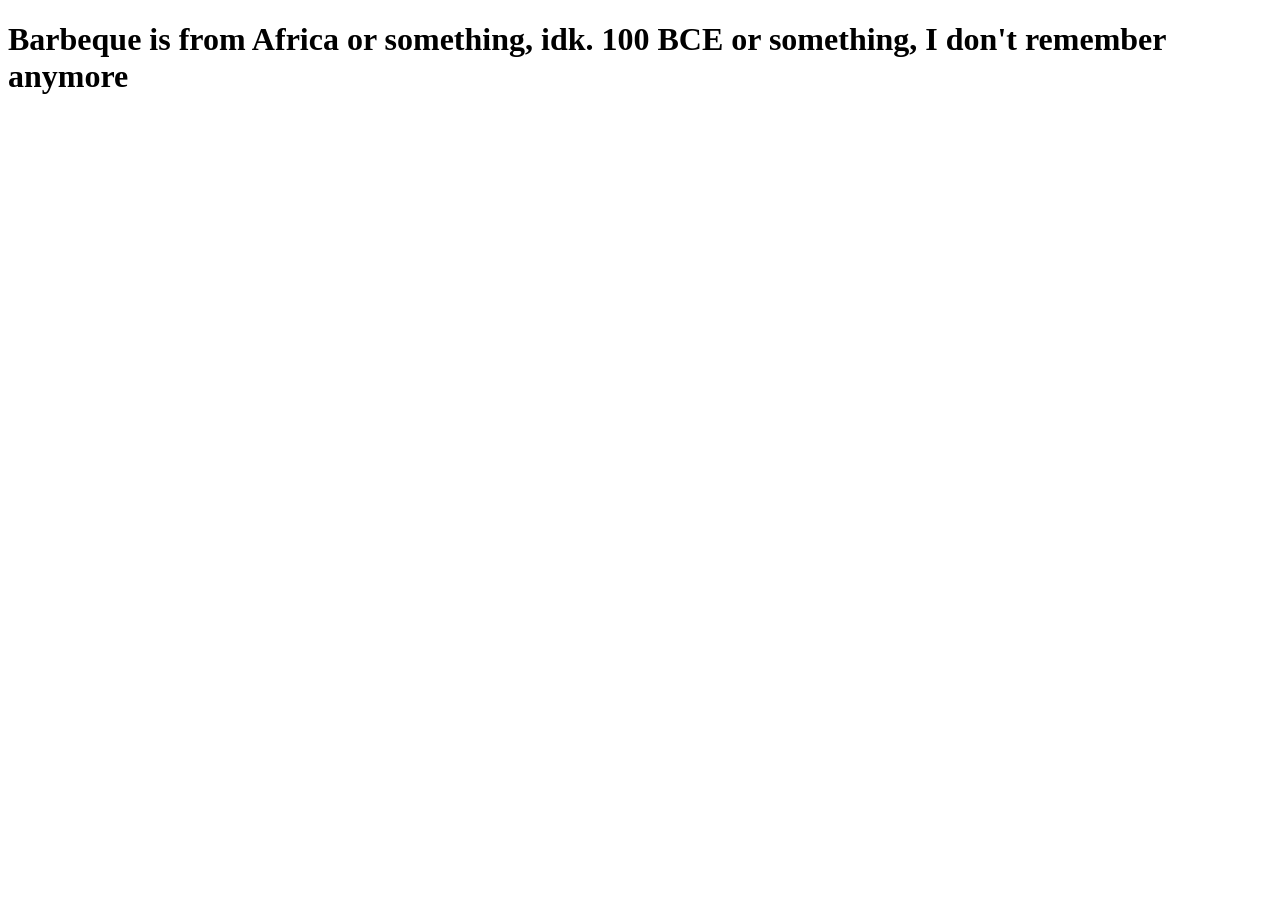
==== VerySerious/AfricanBarbeque.html @ c8f7f853 "Rename AfricanBarbeque.html to VerySerious/AfricanBarbeque.html" ====
<!DOCTYPE html>
<html lang="en">
<head>
    <meta charset="UTF-8">
    <meta name="viewport" content="width=device-width, initial-scale=1.0">
    <title>Barbeque in Africa</title>
    
    <!-- Link your custom CSS stylesheet here -->
    <link rel="stylesheet" href="style.css">
</head>
<body>

    <!-- Main web content goes here -->
    <h1>Barbeque is from Africa or something, idk. 100 BCE or something, I don't remember anymore</h1>

    <!-- Link your custom JavaScript file here -->
    <script src="script.js"></script>
</body>
</html>
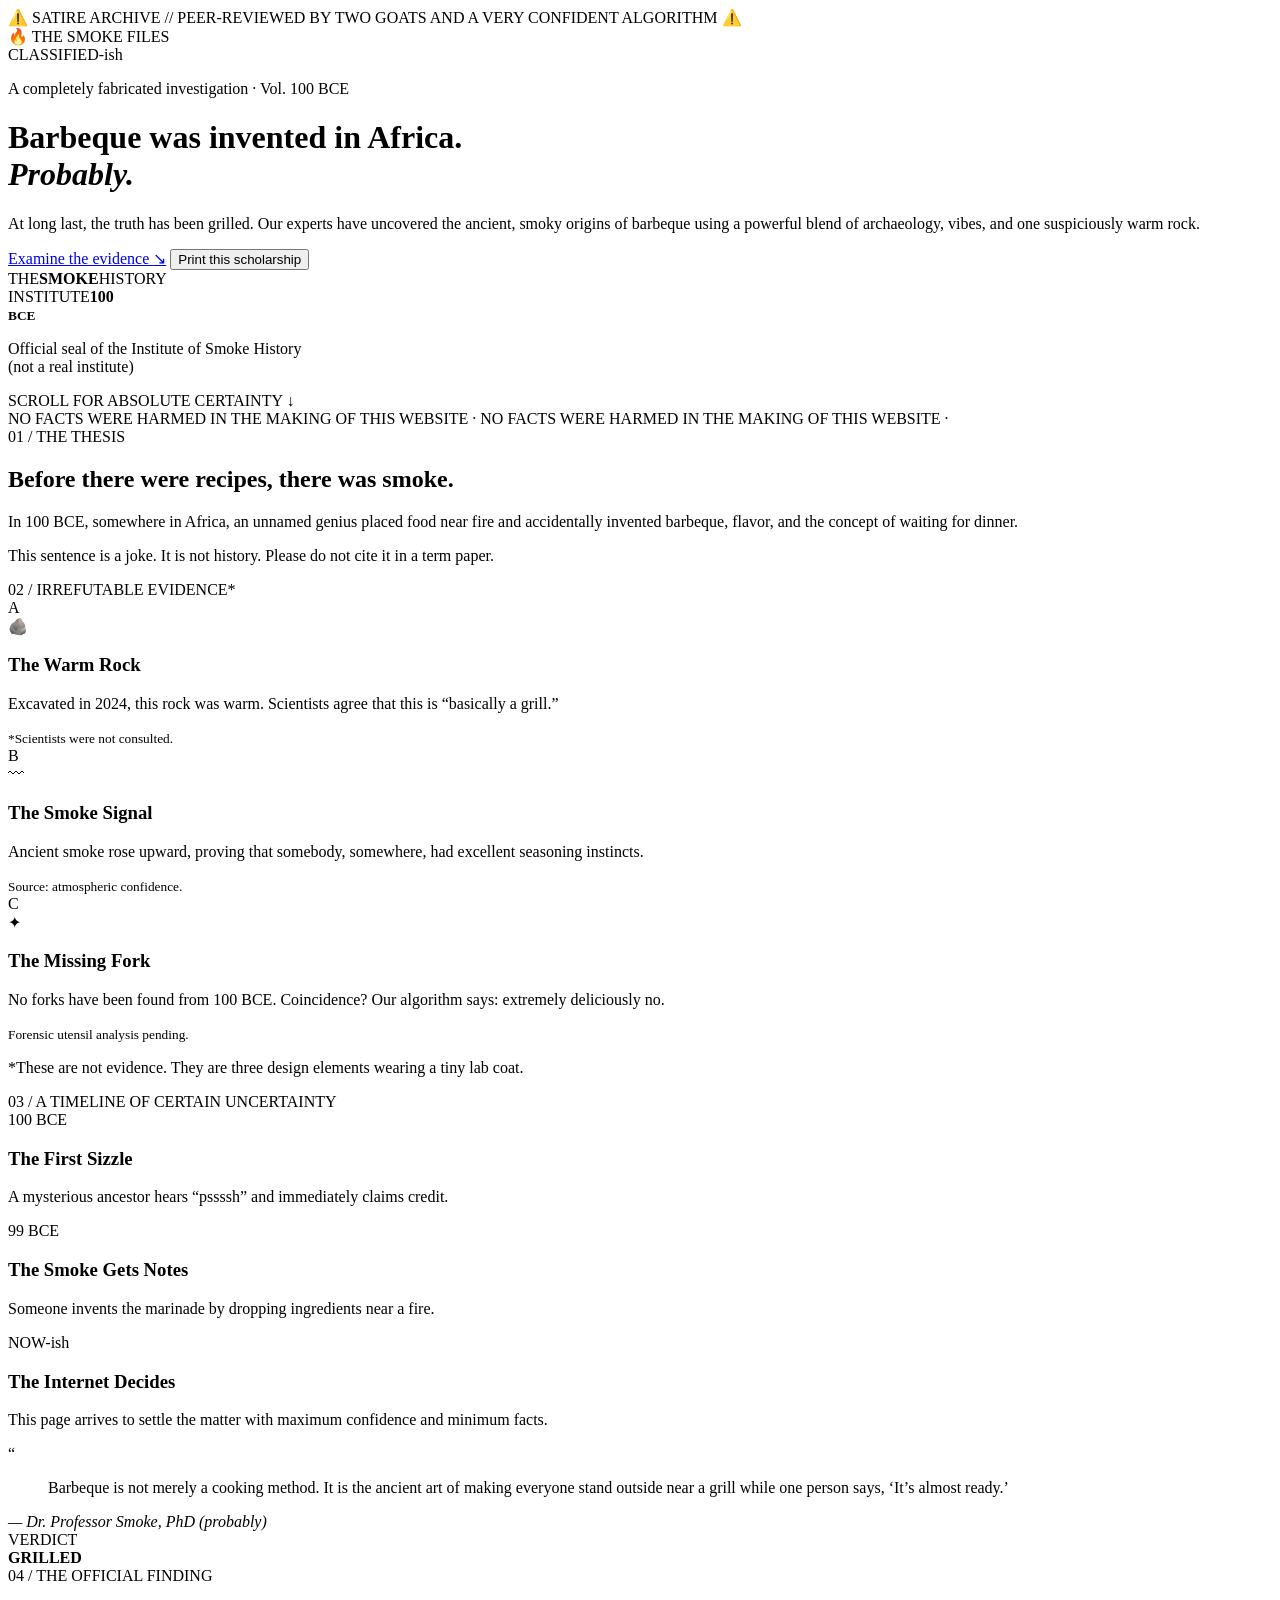
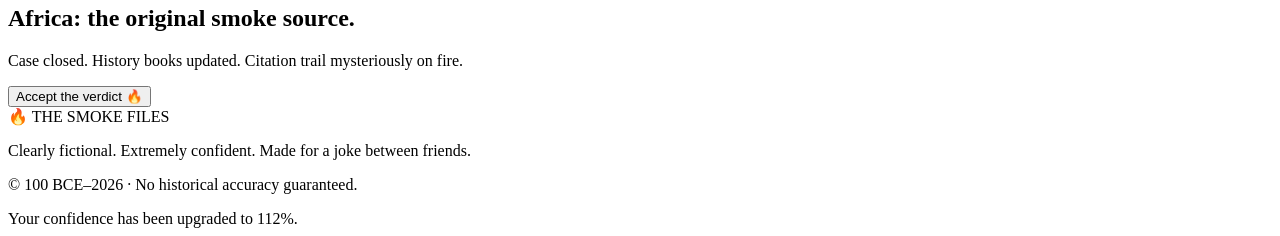
==== commit a49971e6: "Update AfricanBarbeque.html" ====
--- a/VerySerious/AfricanBarbeque.html
+++ b/VerySerious/AfricanBarbeque.html
@@ -1,19 +1,74 @@
 <!DOCTYPE html>
 <html lang="en">
 <head>
-    <meta charset="UTF-8">
-    <meta name="viewport" content="width=device-width, initial-scale=1.0">
-    <title>Barbeque in Africa</title>
-    
-    <!-- Link your custom CSS stylesheet here -->
-    <link rel="stylesheet" href="style.css">
+  <meta charset="UTF-8">
+  <meta name="viewport" content="width=device-width, initial-scale=1.0">
+  <title>The Extremely Real History of Barbeque</title>
+  <link rel="stylesheet" href="style.css">
 </head>
 <body>
+  <div class="top-ticker">⚠️ SATIRE ARCHIVE // PEER-REVIEWED BY TWO GOATS AND A VERY CONFIDENT ALGORITHM ⚠️</div>
 
-    <!-- Main web content goes here -->
-    <h1>Barbeque is from Africa or something, idk. 100 BCE or something, I don't remember anymore</h1>
+  <header class="hero">
+    <nav class="nav">
+      <div class="brand"><span class="brand-mark">🔥</span> THE SMOKE FILES</div>
+      <span class="classified">CLASSIFIED-ish</span>
+    </nav>
+    <div class="hero-grid">
+      <div>
+        <p class="eyebrow">A completely fabricated investigation · Vol. 100 BCE</p>
+        <h1>Barbeque was invented in Africa.<br><em>Probably.</em></h1>
+        <p class="hero-copy">At long last, the truth has been grilled. Our experts have uncovered the ancient, smoky origins of barbeque using a powerful blend of archaeology, vibes, and one suspiciously warm rock.</p>
+        <div class="hero-actions">
+          <a class="button primary" href="#evidence">Examine the evidence <span>↘</span></a>
+          <button class="button ghost" id="printBtn">Print this scholarship</button>
+        </div>
+      </div>
+      <div class="seal-wrap" aria-label="Fictional seal of the Institute of Smoke History">
+        <div class="seal"><span>THE</span><strong>SMOKE</strong><span>HISTORY<br>INSTITUTE</span><b>100<br><small>BCE</small></b></div>
+        <p>Official seal of the Institute of Smoke History<br><span>(not a real institute)</span></p>
+      </div>
+    </div>
+    <div class="scroll-note">SCROLL FOR ABSOLUTE CERTAINTY <span>↓</span></div>
+  </header>
 
-    <!-- Link your custom JavaScript file here -->
-    <script src="script.js"></script>
+  <main>
+    <section class="marquee"><div>NO FACTS WERE HARMED IN THE MAKING OF THIS WEBSITE · NO FACTS WERE HARMED IN THE MAKING OF THIS WEBSITE · </div></section>
+
+    <section class="intro section-pad">
+      <div class="section-label">01 / THE THESIS</div>
+      <div class="intro-grid">
+        <h2>Before there were recipes, there was <span>smoke.</span></h2>
+        <div class="intro-text"><p>In 100 BCE, somewhere in Africa, an unnamed genius placed food near fire and accidentally invented barbeque, flavor, and the concept of waiting for dinner.</p><p class="note">This sentence is a joke. It is not history. Please do not cite it in a term paper.</p></div>
+      </div>
+    </section>
+
+    <section id="evidence" class="evidence section-pad">
+      <div class="section-label">02 / IRREFUTABLE EVIDENCE*</div>
+      <div class="evidence-grid">
+        <article class="evidence-card card-dark"><span class="card-number">A</span><div class="icon">🪨</div><h3>The Warm Rock</h3><p>Excavated in 2024, this rock was warm. Scientists agree that this is “basically a grill.”</p><small>*Scientists were not consulted.</small></article>
+        <article class="evidence-card card-orange"><span class="card-number">B</span><div class="icon">〰</div><h3>The Smoke Signal</h3><p>Ancient smoke rose upward, proving that somebody, somewhere, had excellent seasoning instincts.</p><small>Source: atmospheric confidence.</small></article>
+        <article class="evidence-card card-cream"><span class="card-number">C</span><div class="icon">✦</div><h3>The Missing Fork</h3><p>No forks have been found from 100 BCE. Coincidence? Our algorithm says: extremely deliciously no.</p><small>Forensic utensil analysis pending.</small></article>
+      </div>
+      <p class="fine-print">*These are not evidence. They are three design elements wearing a tiny lab coat.</p>
+    </section>
+
+    <section class="timeline section-pad">
+      <div class="section-label">03 / A TIMELINE OF CERTAIN UNCERTAINTY</div>
+      <div class="timeline-line">
+        <div class="timeline-item"><span>100 BCE</span><h3>The First Sizzle</h3><p>A mysterious ancestor hears “pssssh” and immediately claims credit.</p></div>
+        <div class="timeline-item"><span>99 BCE</span><h3>The Smoke Gets Notes</h3><p>Someone invents the marinade by dropping ingredients near a fire.</p></div>
+        <div class="timeline-item"><span>NOW-ish</span><h3>The Internet Decides</h3><p>This page arrives to settle the matter with maximum confidence and minimum facts.</p></div>
+      </div>
+    </section>
+
+    <section class="quote section-pad"><div class="quote-mark">“</div><blockquote>Barbeque is not merely a cooking method. It is the ancient art of making everyone stand outside near a grill while one person says, ‘It’s almost ready.’</blockquote><cite>— Dr. Professor Smoke, PhD (probably)</cite></section>
+
+    <section class="verdict section-pad"><div class="verdict-stamp">VERDICT<br><strong>GRILLED</strong></div><div><div class="section-label">04 / THE OFFICIAL FINDING</div><h2>Africa: <span>the original smoke source.</span></h2><p>Case closed. History books updated. Citation trail mysteriously on fire.</p><button class="button primary" id="confettiBtn">Accept the verdict 🔥</button></div></section>
+  </main>
+
+  <footer><div class="brand"><span class="brand-mark">🔥</span> THE SMOKE FILES</div><p>Clearly fictional. Extremely confident. Made for a joke between friends.</p><p class="copyright">© 100 BCE–2026 · No historical accuracy guaranteed.</p></footer>
+  <div class="toast" id="toast" role="status">Your confidence has been upgraded to 112%.</div>
+  <script src="script.js"></script>
 </body>
 </html>
